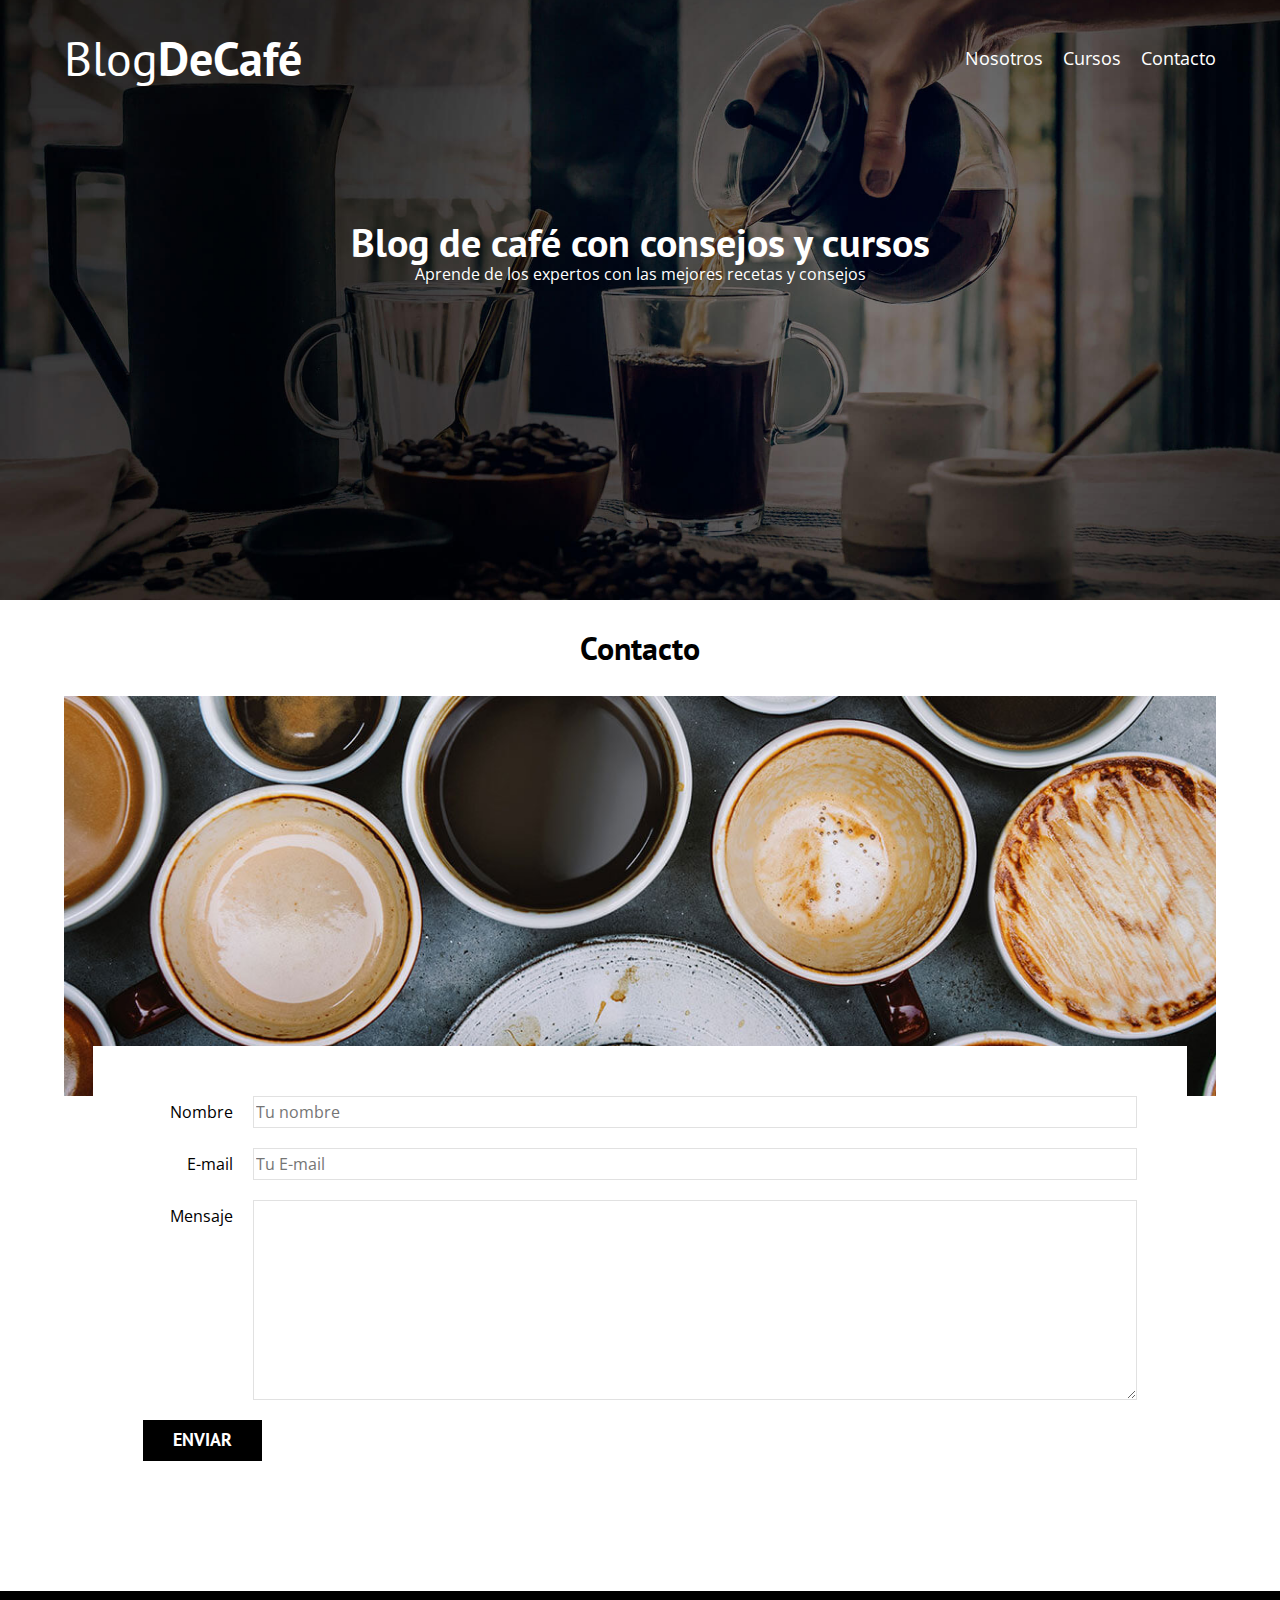
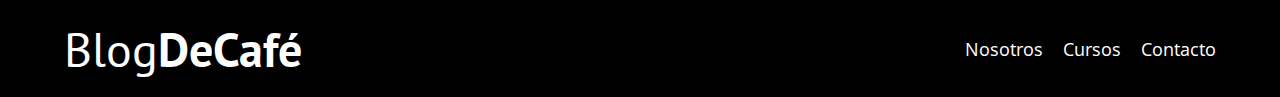
==== contacto.html @ cd02c4ab "Se terminaron las páginas y se mejoró el performance con preload y lazy loading" ====
<!DOCTYPE html>
<html lang="en">
<head>
    <meta charset="UTF-8">
    <meta http-equiv="X-UA-Compatible" content="IE=edge">
    <meta name="viewport" content="width=device-width, initial-scale=1.0">
    <title>It's Coffee Time!</title>
    <link rel="preconnect" href="https://fonts.googleapis.com">
    <link rel="preconnect" href="https://fonts.gstatic.com" crossorigin>
    
    <!-- Preload -->
    <link rel="preload" href="./css/normalize.css" as="style">
    <link rel="stylesheet" href="./css/normalize.css">
    <link rel="preload" href="https://fonts.googleapis.com/css2?family=Open+Sans&family=PT+Sans:wght@400;700&display=swap" crossorigin="crossorigin" as="font">
    <link href="https://fonts.googleapis.com/css2?family=Open+Sans&family=PT+Sans:wght@400;700&display=swap" rel="stylesheet">
    <link rel="preload" href="./css/style.css" as="style">
    <link rel="stylesheet" href="./css/style.css">
</head>
<body>
    <header class="header">
        <div class="container">
            <div class="bar">
                <a href="index.html" class="logo">
                    <h1 class="logo__name no-margin center-text">Blog<span class="logo__bold">DeCafé</span></h1>
                </a>

                <nav class="navigation">
                    <a href="nosotros.html" class="navigation__link">Nosotros</a>
                    <a href="cursos.html" class="navigation__link">Cursos</a>
                    <a href="contacto.html" class="navigation__link">Contacto</a>
                </nav>
            </div>
        </div>
        <div class="header__text">
            <h2 class="no-margin">Blog de café con consejos y cursos</h2>
            <p class="no-margin">Aprende de los expertos con las mejores recetas y consejos</p>
        </div>
    </header>

    <main class="container">
        <h3 class="center-text">Contacto</h3>

        <div class="contact-bg"></div>

        <form class="form">
            <div class="field">
                <label class="field__label" for="name">Nombre</label>
                <input 
                    class="field__input"
                    type="text" 
                    placeholder="Tu nombre" 
                    id="name"
                >
            </div>
            <div class="field">
                <label class="field__label" for="email">E-mail</label>
                <input 
                    class="field__input"
                    type="email" 
                    placeholder="Tu E-mail" 
                    id="email"
                >
            </div>
            <div class="field">
                <label class="field__label" for="message">Mensaje</label>
                <textarea 
                    class="field__input field__input--text-area"
                    id="message"
                ></textarea>
            </div>
            <div class="field">
                <input type="submit" value="Enviar" class="button primary--button">
            </div>
        </form>
    </main>

    <footer class="footer">
        <div class="container">
            <div class="bar">
                <a href="index.html" class="logo">
                    <h1 class="logo__name no-margin center-text">Blog<span class="logo__bold">DeCafé</span></h1>
                </a>

                <nav class="navigation">
                    <a href="nosotros.html" class="navigation__link">Nosotros</a>
                    <a href="cursos.html" class="navigation__link">Cursos</a>
                    <a href="contacto.html" class="navigation__link">Contacto</a>
                </nav>
            </div>
        </div>
    </footer>
</body>
</html>
---- css/style.css ----
:root {
    --headingFont: 'PT Sans', sans-serif;
    --paragraphFont: 'Open Sans', sans-serif;
    
    --primary: #784D3C;
    --gray: #e1e1e1;
    --white: #FFFFFF;
    --black: #000000;
}

html {
    box-sizing: border-box;
    font-size: 62.5%; /* 1rem = 10px */
}

*, *:before, *:after {
    box-sizing: inherit;
}

body {
    font-family: var(--paragraphFont);
    font-size: 1.6rem;
    line-height: 2;
}

/* Globals */
.container {
    width: min(90%, 120rem);
    margin: 0 auto;
}

a {
    text-decoration: none;
}

h1, h2, h3, h4 {
    font-family: var(--headingFont);
    line-height: 3.2rem;
}

h1 {
    font-size: 4.8rem;
}

h2 {
    font-size: 4rem;
}

h3 {
    font-size: 3.2rem;
}

h4 {
    font-size: 2.8rem;
}

img {
    max-width: 100%;
}

/* Utilities */
.no-margin {
    margin: 0
}

.no-padding {
    padding: 0;
}

.center-text {
    text-align: center;
}

/* Header */
.header {
    background-image: url(../img/banner.jpg);
    height: 60rem;
    background-size: cover; /* Cover the container with the image */
    background-repeat: no-repeat; /* Don't repeat image */
    background-position: center center; /* Align x,y dimensions */
}

.header__text {
    text-align: center;
    color: var(--white);
    margin-top: 5rem;
}

@media (min-width: 768px) {
    .header__text {
        margin-top: 15rem;
    }
}

.bar {
    padding-top: 4rem;
}

@media (min-width: 768px) {
    .bar {
        display: flex;
        justify-content: space-between;
        align-items: center;
    }
}

.logo {
    color: var(--white);
}

.logo__name {
    font-weight: 400;
}

.logo__bold {
    font-weight: 700;
}

@media (min-width: 768px) {
    .navigation {
        display: flex;
        gap: 2rem;
    }
}

.navigation__link {
    display: block;
    text-align: center;
    font-size: 1.8rem;
    color: var(--white);
}

/* Main content */
@media (min-width: 768px) {
    .main-content {
        display: grid;
        grid-template-columns: 2fr 1fr;
        column-gap: 4rem;
    }
}

.entry {
    border-bottom: 1px solid var(--gray);
    margin-bottom: 2rem;
}

.entry:last-of-type {
    border: none;
    margin-bottom: 0;
}

.button {
    display: block;
    font-family: var(--headingFont);
    color: var(--white);
    text-align: center;
    padding: 1rem 3rem;
    font-size: 1.8rem;
    text-transform: uppercase;
    font-weight: 700;
    margin-bottom: 2rem;
    border: none;
}

@media (min-width: 768px) {
    .button {
        display: inline-block;
    }
}

.button:hover {
    cursor: pointer;
}

.primary--button {
    background-color: var(--black);
}

.secondary--button {
    background-color: var(--primary);
}

/* Sidebar */
.courses {
    list-style: none;
}

.course-widget {
    border-bottom: 1px solid var(--gray);
    margin-bottom: 2rem;
}

.course-widget:last-of-type {
    border: none;
    margin-bottom: 0;
}

.course-widget__label {
    font-family: var(--headingFont);
    font-weight: bold;
}

.course-widget__info {
    font-weight: normal;
}

.course-widget__label,
.course-widget__info {
    font-size: 2rem;
}

/* Footer */
.footer {
    background-color: var(--black);
    padding-bottom: 3rem;
    margin-top: 4rem;
}

/* About us */
@media (min-width: 768px) {    
    .about-us {
        display: grid;
        grid-template-columns: repeat(2, 1fr);
        column-gap: 2rem;
    }
}

/* Courses */
.course {
    padding: 3rem 0;
    border-bottom: 1px solid var(--gray);
}

@media (min-width: 768px) {
    .course {
        display: grid;
        grid-template-columns: 1fr 2fr;
        column-gap: 2rem;
    }
}

.course:last-of-type {
    border: none;
}

.course__label {
    font-family: var(--headingFont);
    font-weight: bold;
}

.course__info {
    font-weight: normal;
}

.course__label,
.course__info {
    font-size: 2rem;
}

/* Contact */
.contact-bg {
    background-image: url(../img/contacto.jpg);
    height: 40rem;
    background-size: cover;
    background-repeat: no-repeat;
}

.form {
    background-color: var(--white);
    margin: -5rem auto 0 auto;
    width: 95%;
    padding: 5rem;
}

.field {
    display: flex;
    margin-bottom: 2rem;
    gap: 2rem;
}

.field__label {
    flex: 0 0 9rem;
    text-align: right;
}

.field__input {
    flex: 1;
    border: 1px solid var(--gray);
}

.field__input--text-area {
    height: 20rem;
}
---- css/style.css ----
:root {
    --headingFont: 'PT Sans', sans-serif;
    --paragraphFont: 'Open Sans', sans-serif;
    
    --primary: #784D3C;
    --gray: #e1e1e1;
    --white: #FFFFFF;
    --black: #000000;
}

html {
    box-sizing: border-box;
    font-size: 62.5%; /* 1rem = 10px */
}

*, *:before, *:after {
    box-sizing: inherit;
}

body {
    font-family: var(--paragraphFont);
    font-size: 1.6rem;
    line-height: 2;
}

/* Globals */
.container {
    width: min(90%, 120rem);
    margin: 0 auto;
}

a {
    text-decoration: none;
}

h1, h2, h3, h4 {
    font-family: var(--headingFont);
    line-height: 3.2rem;
}

h1 {
    font-size: 4.8rem;
}

h2 {
    font-size: 4rem;
}

h3 {
    font-size: 3.2rem;
}

h4 {
    font-size: 2.8rem;
}

img {
    max-width: 100%;
}

/* Utilities */
.no-margin {
    margin: 0
}

.no-padding {
    padding: 0;
}

.center-text {
    text-align: center;
}

/* Header */
.header {
    background-image: url(../img/banner.jpg);
    height: 60rem;
    background-size: cover; /* Cover the container with the image */
    background-repeat: no-repeat; /* Don't repeat image */
    background-position: center center; /* Align x,y dimensions */
}

.header__text {
    text-align: center;
    color: var(--white);
    margin-top: 5rem;
}

@media (min-width: 768px) {
    .header__text {
        margin-top: 15rem;
    }
}

.bar {
    padding-top: 4rem;
}

@media (min-width: 768px) {
    .bar {
        display: flex;
        justify-content: space-between;
        align-items: center;
    }
}

.logo {
    color: var(--white);
}

.logo__name {
    font-weight: 400;
}

.logo__bold {
    font-weight: 700;
}

@media (min-width: 768px) {
    .navigation {
        display: flex;
        gap: 2rem;
    }
}

.navigation__link {
    display: block;
    text-align: center;
    font-size: 1.8rem;
    color: var(--white);
}

/* Main content */
@media (min-width: 768px) {
    .main-content {
        display: grid;
        grid-template-columns: 2fr 1fr;
        column-gap: 4rem;
    }
}

.entry {
    border-bottom: 1px solid var(--gray);
    margin-bottom: 2rem;
}

.entry:last-of-type {
    border: none;
    margin-bottom: 0;
}

.button {
    display: block;
    font-family: var(--headingFont);
    color: var(--white);
    text-align: center;
    padding: 1rem 3rem;
    font-size: 1.8rem;
    text-transform: uppercase;
    font-weight: 700;
    margin-bottom: 2rem;
    border: none;
}

@media (min-width: 768px) {
    .button {
        display: inline-block;
    }
}

.button:hover {
    cursor: pointer;
}

.primary--button {
    background-color: var(--black);
}

.secondary--button {
    background-color: var(--primary);
}

/* Sidebar */
.courses {
    list-style: none;
}

.course-widget {
    border-bottom: 1px solid var(--gray);
    margin-bottom: 2rem;
}

.course-widget:last-of-type {
    border: none;
    margin-bottom: 0;
}

.course-widget__label {
    font-family: var(--headingFont);
    font-weight: bold;
}

.course-widget__info {
    font-weight: normal;
}

.course-widget__label,
.course-widget__info {
    font-size: 2rem;
}

/* Footer */
.footer {
    background-color: var(--black);
    padding-bottom: 3rem;
    margin-top: 4rem;
}

/* About us */
@media (min-width: 768px) {    
    .about-us {
        display: grid;
        grid-template-columns: repeat(2, 1fr);
        column-gap: 2rem;
    }
}

/* Courses */
.course {
    padding: 3rem 0;
    border-bottom: 1px solid var(--gray);
}

@media (min-width: 768px) {
    .course {
        display: grid;
        grid-template-columns: 1fr 2fr;
        column-gap: 2rem;
    }
}

.course:last-of-type {
    border: none;
}

.course__label {
    font-family: var(--headingFont);
    font-weight: bold;
}

.course__info {
    font-weight: normal;
}

.course__label,
.course__info {
    font-size: 2rem;
}

/* Contact */
.contact-bg {
    background-image: url(../img/contacto.jpg);
    height: 40rem;
    background-size: cover;
    background-repeat: no-repeat;
}

.form {
    background-color: var(--white);
    margin: -5rem auto 0 auto;
    width: 95%;
    padding: 5rem;
}

.field {
    display: flex;
    margin-bottom: 2rem;
    gap: 2rem;
}

.field__label {
    flex: 0 0 9rem;
    text-align: right;
}

.field__input {
    flex: 1;
    border: 1px solid var(--gray);
}

.field__input--text-area {
    height: 20rem;
}
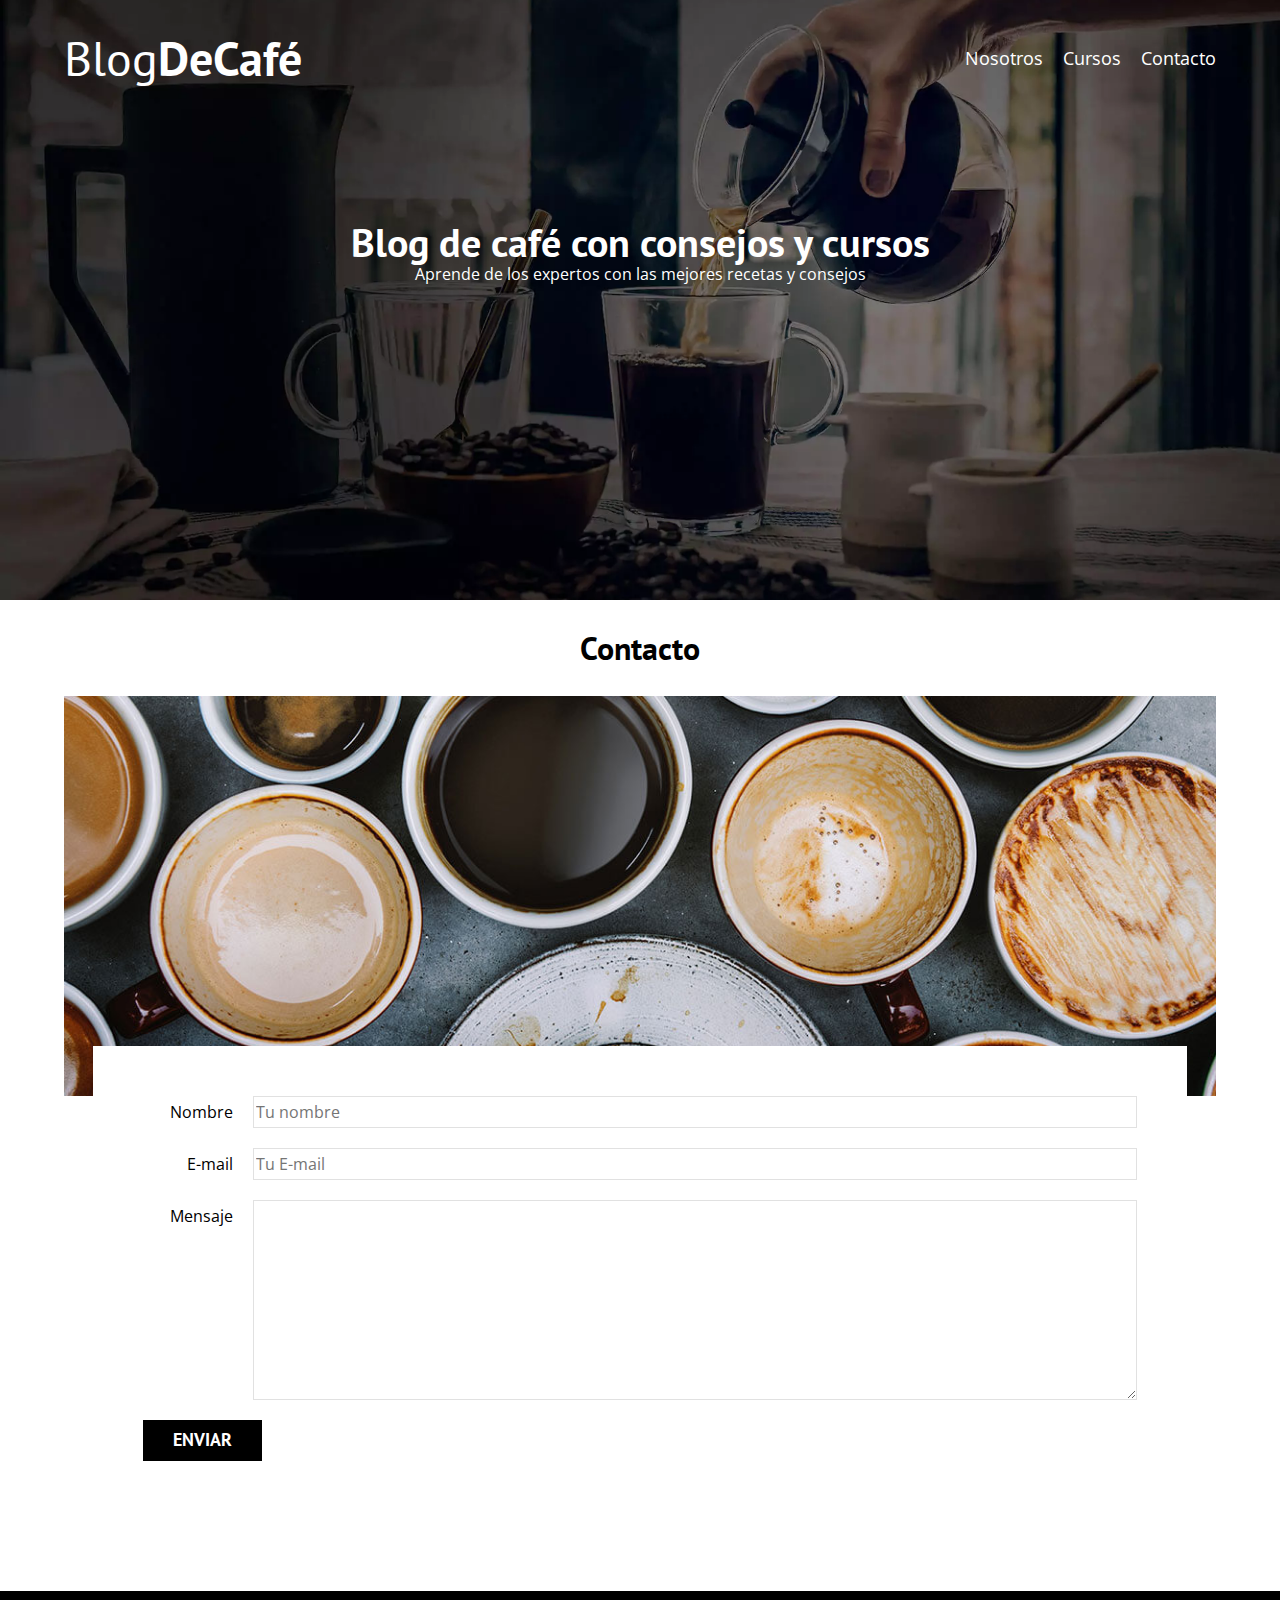
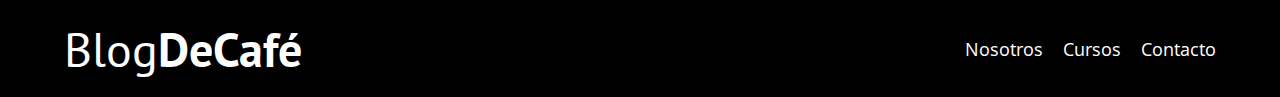
==== commit ed06f112: "Se terminó el sitio web" ====
--- a/contacto.html
+++ b/contacto.html
@@ -7,6 +7,9 @@
     <title>It's Coffee Time!</title>
     <link rel="preconnect" href="https://fonts.googleapis.com">
     <link rel="preconnect" href="https://fonts.gstatic.com" crossorigin>
+
+    <!-- Prefetch -->
+    <link rel="prefetch" href="index.html" as="document">
     
     <!-- Preload -->
     <link rel="preload" href="./css/normalize.css" as="style">
@@ -89,5 +92,6 @@
             </div>
         </div>
     </footer>
+    <script src="./js/modernizr.js"></script>
 </body>
 </html>--- a/css/style.css
+++ b/css/style.css
@@ -72,8 +72,14 @@
 }
 
 /* Header */
+.webp .header {
+    background-image: url(../img/banner.webp);
+}
+
+.no-webp .header {
+    background-image: url(../img/banner.jpg);
+}
 .header {
-    background-image: url(../img/banner.jpg);
     height: 60rem;
     background-size: cover; /* Cover the container with the image */
     background-repeat: no-repeat; /* Don't repeat image */
--- a/css/style.css
+++ b/css/style.css
@@ -72,8 +72,14 @@
 }
 
 /* Header */
+.webp .header {
+    background-image: url(../img/banner.webp);
+}
+
+.no-webp .header {
+    background-image: url(../img/banner.jpg);
+}
 .header {
-    background-image: url(../img/banner.jpg);
     height: 60rem;
     background-size: cover; /* Cover the container with the image */
     background-repeat: no-repeat; /* Don't repeat image */
